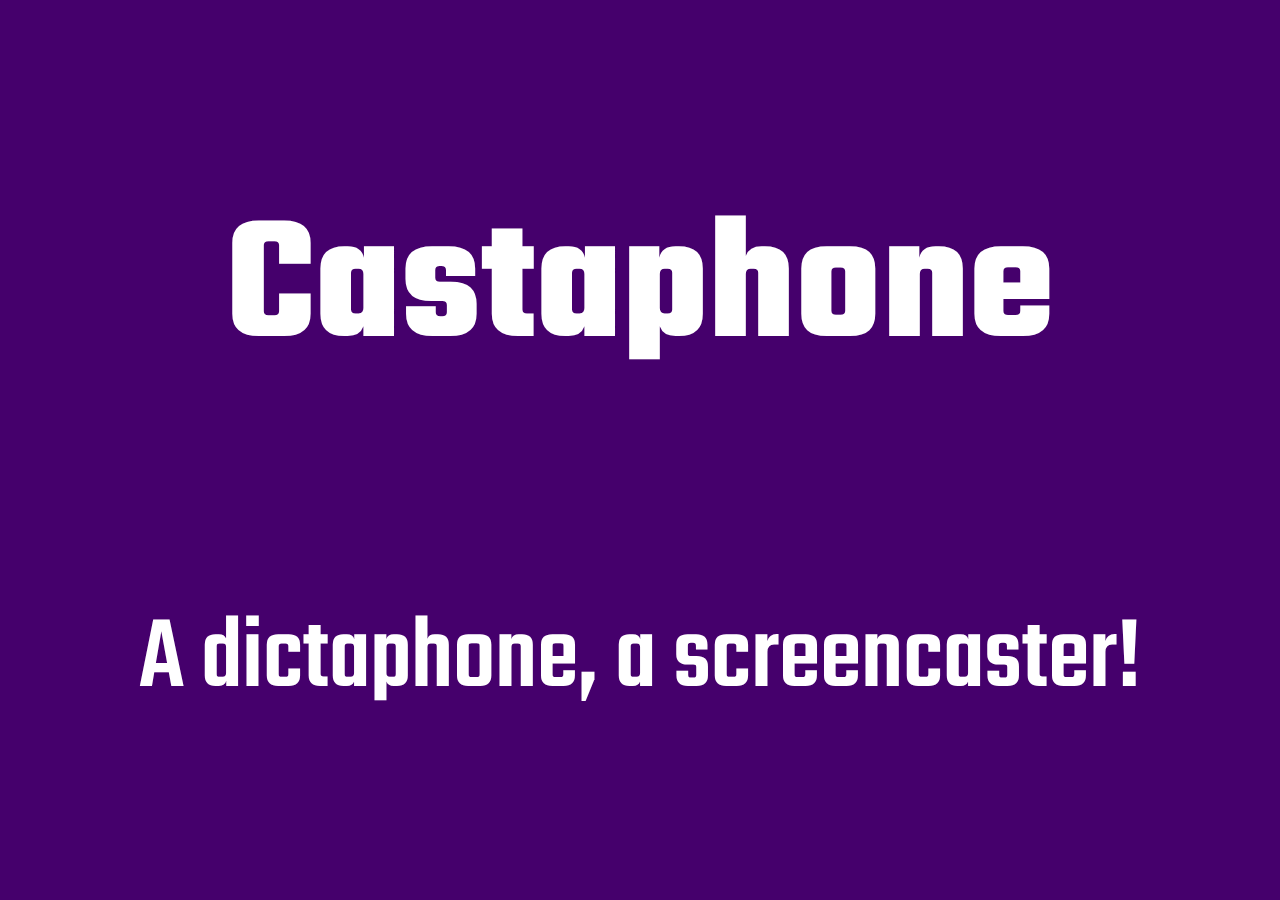
==== index.html @ 8953ab6f "Prepared slideshow for Castaphone" ====
<!Doctype html>
<html lang="en">
  <head>
    <meta charset="utf-8">
    
    <title>Castaphone</title>
    <meta property="og:title" content="Castaphone">
    
    <meta name="description" content="Castaphone is an in-browser, dictaphone-like, screencast recorder.">
    <meta property="og:description" content="Castaphone is an in-browser, dictaphone-like, screencast recorder.">

    <meta property="og:url" content="https://defeo.lu/castaphone">
    <meta property="og:image" content="">
    
    <meta name="twitter:card" content="summary">
    <link rel="author" href="https://defeo.lu/"> 
    <link rel="me" href="https://defeo.lu/">
    <link rel="me" href="https://github.com/defeo">
    <link rel="me" href="https://twitter.com/@luca_defeo">
    <meta name="twitter:site" content="@luca_defeo">
    <meta name="twitter:creator" content="@luca_defeo">
    
    <meta http-equiv="X-UA-Compatible" content="IE=edge">
    <meta name="viewport" content="width=device-width, initial-scale=1">

    <link rel="stylesheet" href="assets/teko.css">
    <style>
      * { margin: 0; padding: 0; }
      a { text-decoration: none; }
      a:hover { text-decoration: underline; }
      body { font-family: 'Teko', sans-serif; font-size: 10vmin; }
      h2, h3, h4, h5, h6 { font-weight: 500; text-align: center; }
      p { font-weight: 300; }
      main {
	  height: 100vh;
	  overflow-y: scroll;
	  scroll-snap-type: y mandatory;
	  scroll-behavior: smooth;
      }
      section {
	  height: 100vh;
	  scroll-snap-align: start;
	  display: flex;
	  flex-flow: column nowrap;
	  align-items: center;
	  justify-content: space-evenly;
      }
      section:nth-child(even) { background-color: #ffc3cd; color: #373737; }
      section:nth-child(odd) { background-color: #45006c; color: white; }
      section:nth-child(odd) a { color: #ff7800; }
      button {
	  font-family: inherit;
	  font-size: inherit;
	  color: inherit;
	  background: rgba(255,255,255,0.3);
	  padding: 0 8px;
	  margin: 0 8px;
	  cursor: pointer
      }
      button:hover {
	  background: rgba(255,255,255,0.5);
      }
      #hints {
	  font-size: 60%;
	  font-weight: 300;
	  display: grid;
	  grid-template-columns: repeat(4, auto);
	  grid-column-gap: 6px;
	  transition: opacity 1s;
      }
      @media (max-width:150vh) {
	  #hints { grid-template-columns: repeat(2, auto); }
      }
      #hints div:nth-child(even) {
	  font-weight: 500;
	  padding-right: 10px;
      }
      pre {
	  font-size: 4vmin;
	  background-color: rgba(255,255,255,0.2);
	  padding: 10px;
      }
      .kw { color: #ff7800; }
    </style>
    
    <script type="module">
      import {Castaphone} from "./castaphone.js";
      let cast = new Castaphone();
      
      document.querySelector("#launch").addEventListener('click', (e) => {
	  cast.run()
	      .then(() => {
		  cast.visualisation();
		  document.querySelector("#hints").style.opacity = '1';
	      })
	      .catch((err) => alert(err));
      });
    </script>
  </head>
  <body>
    <main>
      <section id="first">
	<h1>Castaphone</h1>

	<h3>A dictaphone, a screencaster!</h3>
      </section>

      <section>
	<h3>What for?</h3>

	<ul>
	  <li>Slideshows with voiceover,</li>
	  <li>Screencasts, demos,</li>
	  <li>Recording anything, really!</li>
	</ul>
      </section>
      
      <section>
	<h3>Why a "dictaphone"?</h3>

	<p><small>She sells sea shells by the seashore.<br>
	    The shells she sells are surely seashells.</br>
	    So if she sells shells on the seashore,</br>
	    I'm sure she sells seashore shells.</small></p>
      </section>

      <section>
	<h3>Record, listen, thrash, record again</h3>

	<p>Try it now!
	  <button id="launch">Launch
	    Castaphone</button></p>

	<div id="hints" style="opacity:0;">
	  <div>Record <small>(dictaphone)</small></div><div>F1</div>
	  <div>Record <small>(continuous)</small></div><div>F2</div>
	  <div>Playback last</div><div>Ctrl+Space</div>
	  <div>Thrash last</div><div>Ctrl+Backspace</div>
	  <div>Recover last</div><div>Ctrl+Shift+Backspace</div>
	  <div>Download</div><div>Ctrl+S</div>
	</div>
      </section>

      <section>
	<h3>Learn more</h3>

	<p>Castaphone is easily added to your web page:</p>
<pre><span class="kw">import</span> {Castaphone} <span class="kw">from</span> "./castaphone.js";
<span class="kw">let</span> cast = <span class="kw">new</span> Castaphone();</pre>

	<p>Read the docs: <a href="https://github.com/defeo/castaphone">https://github.com/defeo/castaphone</a></p>
      </section>
    </main>
  </body>
</html>
---- assets/teko.css ----
@font-face {
  font-family: 'Teko';
  font-style: normal;
  font-weight: 300;
  font-display: swap;
  src: local('Teko Light'), local('Teko-Light'), url(Teko-Light.ttf) format('truetype');
}
@font-face {
  font-family: 'Teko';
  font-style: normal;
  font-weight: 400;
  font-display: swap;
  src: local('Teko Regular'), local('Teko-Regular'), url(Teko-Regular.ttf) format('truetype');
}
@font-face {
  font-family: 'Teko';
  font-style: normal;
  font-weight: 500;
  font-display: swap;
  src: local('Teko Medium'), local('Teko-Medium'), url(Teko-Medium.ttf) format('truetype');
}
@font-face {
  font-family: 'Teko';
  font-style: normal;
  font-weight: 600;
  font-display: swap;
  src: local('Teko SemiBold'), local('Teko-SemiBold'), url(Teko-SemiBold.ttf) format('truetype');
}
@font-face {
  font-family: 'Teko';
  font-style: normal;
  font-weight: 700;
  font-display: swap;
  src: local('Teko Bold'), local('Teko-Bold'), url(Teko-Bold.ttf) format('truetype');
}
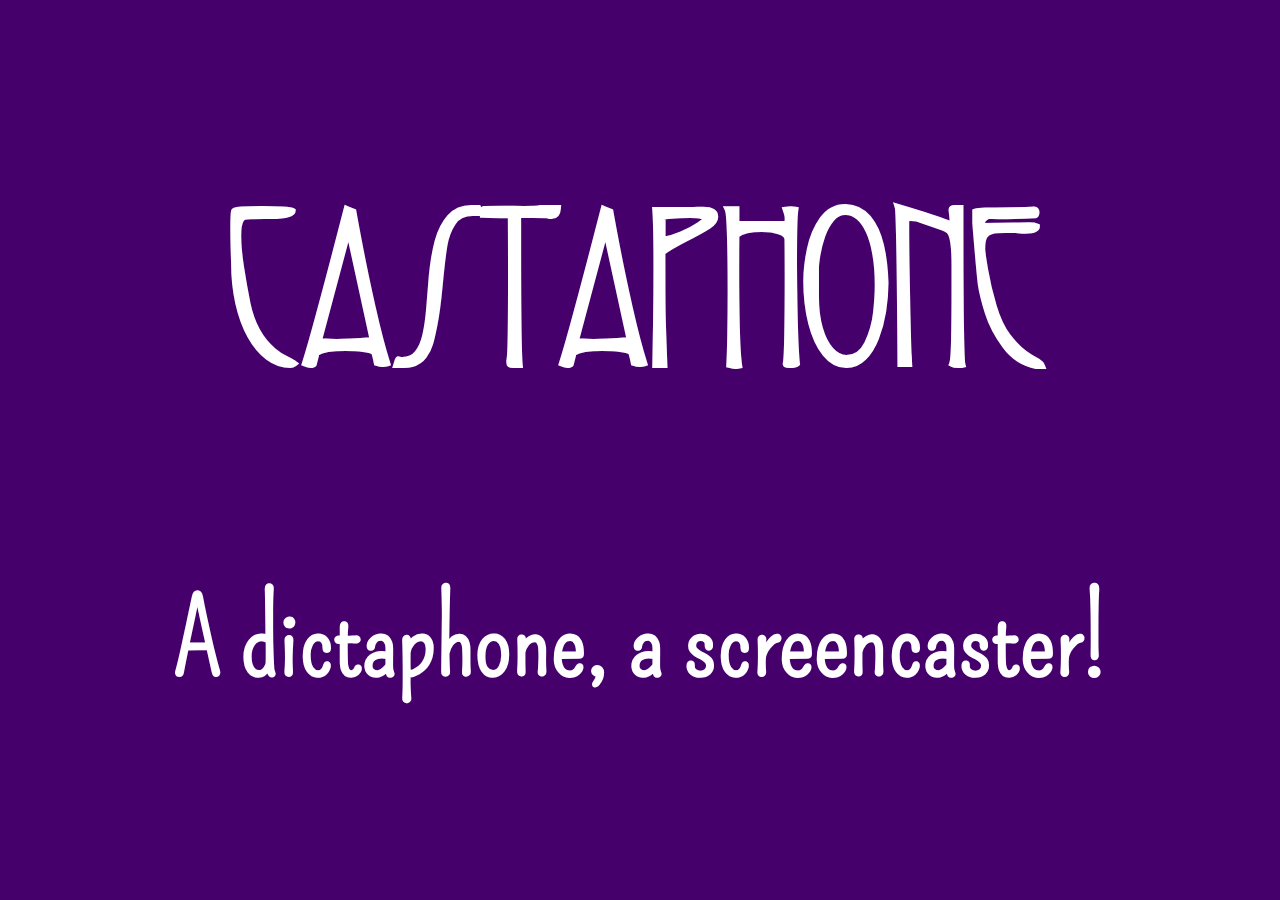
==== commit c9023c2b: "New fonts" ====
--- a/index.html
+++ b/index.html
@@ -23,14 +23,16 @@
     <meta http-equiv="X-UA-Compatible" content="IE=edge">
     <meta name="viewport" content="width=device-width, initial-scale=1">
 
-    <link rel="stylesheet" href="assets/teko.css">
+    <link rel="stylesheet" href="assets/sarah.css">
+    <link rel="stylesheet" href="assets/pompiere.css">
     <style>
       * { margin: 0; padding: 0; }
       a { text-decoration: none; }
       a:hover { text-decoration: underline; }
-      body { font-family: 'Teko', sans-serif; font-size: 10vmin; }
-      h2, h3, h4, h5, h6 { font-weight: 500; text-align: center; }
-      p { font-weight: 300; }
+      body { font-family: 'Pompiere', sans-serif; font-size: 10vmin; }
+      h1, h2 { font-family: 'SarahCaps'; }
+      h1 { font-size: 220%; }
+      h3, h4, h5, h6 {text-align: center; }
       main {
 	  height: 100vh;
 	  overflow-y: scroll;
@@ -62,7 +64,6 @@
       }
       #hints {
 	  font-size: 60%;
-	  font-weight: 300;
 	  display: grid;
 	  grid-template-columns: repeat(4, auto);
 	  grid-column-gap: 6px;
@@ -72,7 +73,6 @@
 	  #hints { grid-template-columns: repeat(2, auto); }
       }
       #hints div:nth-child(even) {
-	  font-weight: 500;
 	  padding-right: 10px;
       }
       pre {
@@ -106,7 +106,7 @@
       </section>
 
       <section>
-	<h3>What for?</h3>
+	<h2>What for?</h2>
 
 	<ul>
 	  <li>Slideshows with voiceover,</li>
@@ -116,7 +116,7 @@
       </section>
       
       <section>
-	<h3>Why a "dictaphone"?</h3>
+	<h2>Why a "dictaphone"?</h2>
 
 	<p><small>She sells sea shells by the seashore.<br>
 	    The shells she sells are surely seashells.</br>
@@ -142,7 +142,7 @@
       </section>
 
       <section>
-	<h3>Learn more</h3>
+	<h2>Learn more</h2>
 
 	<p>Castaphone is easily added to your web page:</p>
 <pre><span class="kw">import</span> {Castaphone} <span class="kw">from</span> "./castaphone.js";
--- a/assets/sarah.css
+++ b/assets/sarah.css
@@ -0,0 +1,8 @@
+@font-face {
+  font-family: 'SarahCaps';
+  font-style: normal;
+  font-weight: 400;
+  font-display: swap;
+  src: local('SarahCaps'), url('SarahCaps.ttf') format('truetype');
+  unicode-range: U+0000-00FF, U+0131, U+0152-0153, U+02BB-02BC, U+02C6, U+02DA, U+02DC, U+2000-206F, U+2074, U+20AC, U+2122, U+2191, U+2193, U+2212, U+2215, U+FEFF, U+FFFD;
+}
--- a/assets/pompiere.css
+++ b/assets/pompiere.css
@@ -0,0 +1,8 @@
+@font-face {
+  font-family: 'Pompiere';
+  font-style: normal;
+  font-weight: 400;
+  font-display: swap;
+  src: local('Pompiere Regular'), local('Pompiere-Regular'), url('Pompiere-Regular.ttf') format('truetype');
+  unicode-range: U+0000-00FF, U+0131, U+0152-0153, U+02BB-02BC, U+02C6, U+02DA, U+02DC, U+2000-206F, U+2074, U+20AC, U+2122, U+2191, U+2193, U+2212, U+2215, U+FEFF, U+FFFD;
+}
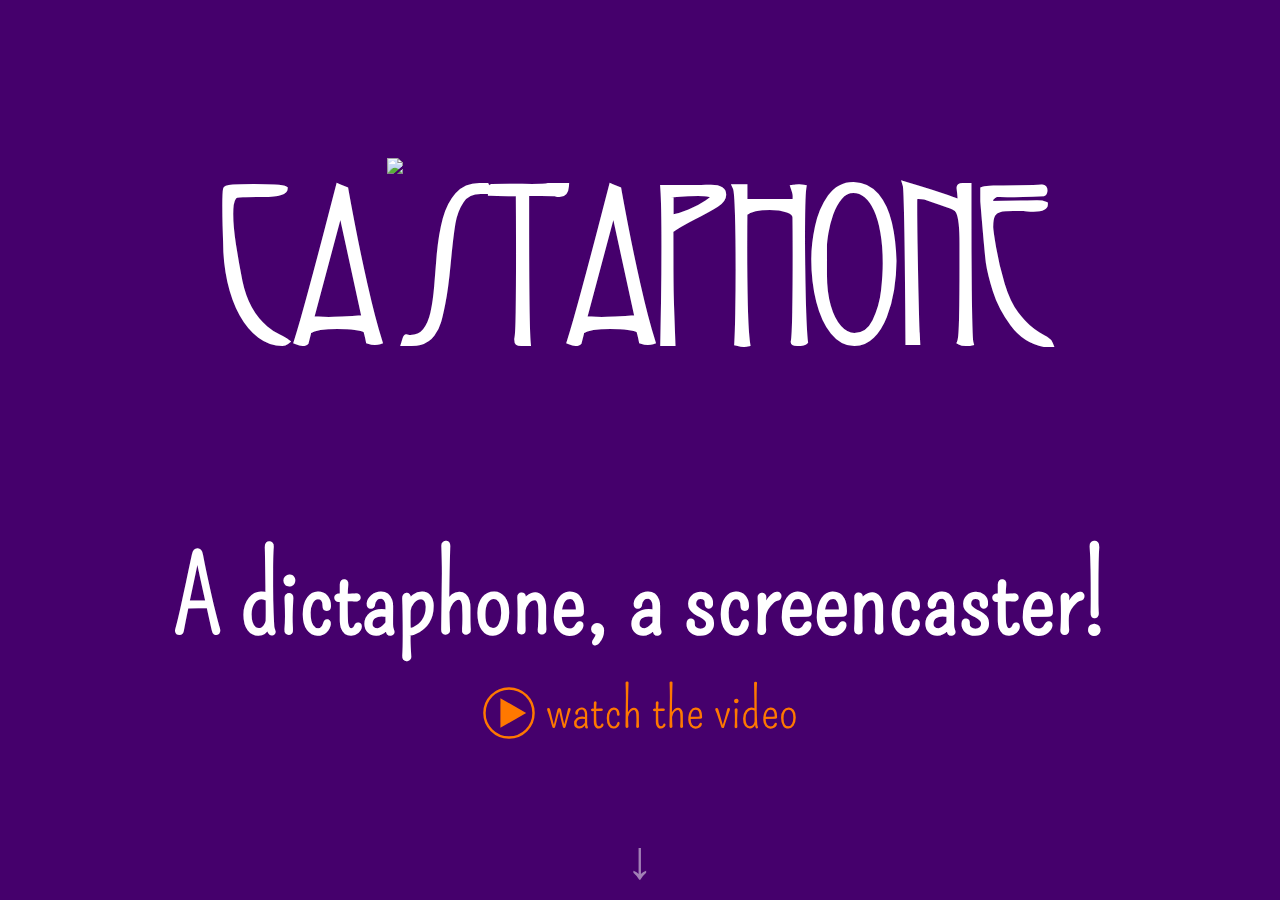
==== commit 3b1c6eae: "Used absoulte URL for FB image" ====
--- a/index.html
+++ b/index.html
@@ -2,6 +2,8 @@
 <html lang="en">
   <head>
     <meta charset="utf-8">
+
+    <link rel="icon" href="assets/icon.png">
     
     <title>Castaphone</title>
     <meta property="og:title" content="Castaphone">
@@ -10,7 +12,7 @@
     <meta property="og:description" content="Castaphone is an in-browser, dictaphone-like, screencast recorder.">
 
     <meta property="og:url" content="https://defeo.lu/castaphone">
-    <meta property="og:image" content="">
+    <meta property="og:image" content="https://defeo.lu/castaphone/assets/poster.png">
     
     <meta name="twitter:card" content="summary">
     <link rel="author" href="https://defeo.lu/"> 
@@ -30,7 +32,7 @@
       a { text-decoration: none; }
       a:hover { text-decoration: underline; }
       body { font-family: 'Pompiere', sans-serif; font-size: 10vmin; }
-      h1, h2 { font-family: 'SarahCaps'; }
+      h1, h2 { font-family: 'SarahCaps'; line-height: 1.1; text-align: center; }
       h1 { font-size: 220%; }
       h3, h4, h5, h6 {text-align: center; }
       main {
@@ -46,10 +48,31 @@
 	  flex-flow: column nowrap;
 	  align-items: center;
 	  justify-content: space-evenly;
+	  position: relative;
       }
       section:nth-child(even) { background-color: #ffc3cd; color: #373737; }
       section:nth-child(odd) { background-color: #45006c; color: white; }
       section:nth-child(odd) a { color: #ff7800; }
+      section:not(:last-child)::after {
+	  content: "↓";
+	  cursor: pointer;
+	  position: absolute;
+	  bottom: 0.5ex;
+	  opacity: 0.1;
+	  font-size: 60%;
+	  transition: opacity 0.5s;
+      }
+      section:hover:not(:last-child)::after {
+	  opacity: 0.5;
+      }
+      
+      .logo { height: 1.1em; }
+      #watch {
+	  text-align: center;
+	  font-size: 60%;
+	  margin-top: 1ex;
+      }
+      
       button {
 	  font-family: inherit;
 	  font-size: inherit;
@@ -73,8 +96,10 @@
 	  #hints { grid-template-columns: repeat(2, auto); }
       }
       #hints div:nth-child(even) {
+	  font-weight:bold;
 	  padding-right: 10px;
       }
+      
       pre {
 	  font-size: 4vmin;
 	  background-color: rgba(255,255,255,0.2);
@@ -94,15 +119,29 @@
 		  document.querySelector("#hints").style.opacity = '1';
 	      })
 	      .catch((err) => alert(err));
+	  e.stopPropagation();
+      });
+
+      document.querySelector('main').addEventListener('click', (e) => {
+	  e.currentTarget.scrollBy(0, window.innerHeight);
       });
     </script>
   </head>
   <body>
     <main>
       <section id="first">
-	<h1>Castaphone</h1>
-
-	<h3>A dictaphone, a screencaster!</h3>
+	<h1>Ca<img class="logo" src="assets/logo.png" alt="s"/>taphone</h1>
+
+	<div>
+	  <h3>A dictaphone, a screencaster!</h3>
+	  <p id="watch"><a href="#video">
+	    <svg viewBox="-11 -11 22 22" style="height:1em;vertical-align:sub" xmlns="http://www.w3.org/2000/svg">
+	      <circle fill="none" stroke="currentcolor" cx="0" cy="0" r="10"/>
+	      <path fill="currentcolor" d="M -3.5,6.06 L 7,0 L -3.5,-6.06 Z"/>
+	    </svg>
+	    watch the video</a>
+	  </p>
+	</div>
       </section>
 
       <section>
@@ -150,6 +189,15 @@
 
 	<p>Read the docs: <a href="https://github.com/defeo/castaphone">https://github.com/defeo/castaphone</a></p>
       </section>
+
+      <section id="video">
+	<h2>Watch the video</h2>
+	
+	<iframe
+	  src="https://player.vimeo.com/video/398134164"
+	  width="640" height="360" frameborder="0" allow="fullscreen" allowfullscreen
+	  loading="lazy" sandbox="allow-scripts"></iframe>
+      </section>
     </main>
   </body>
 </html>
